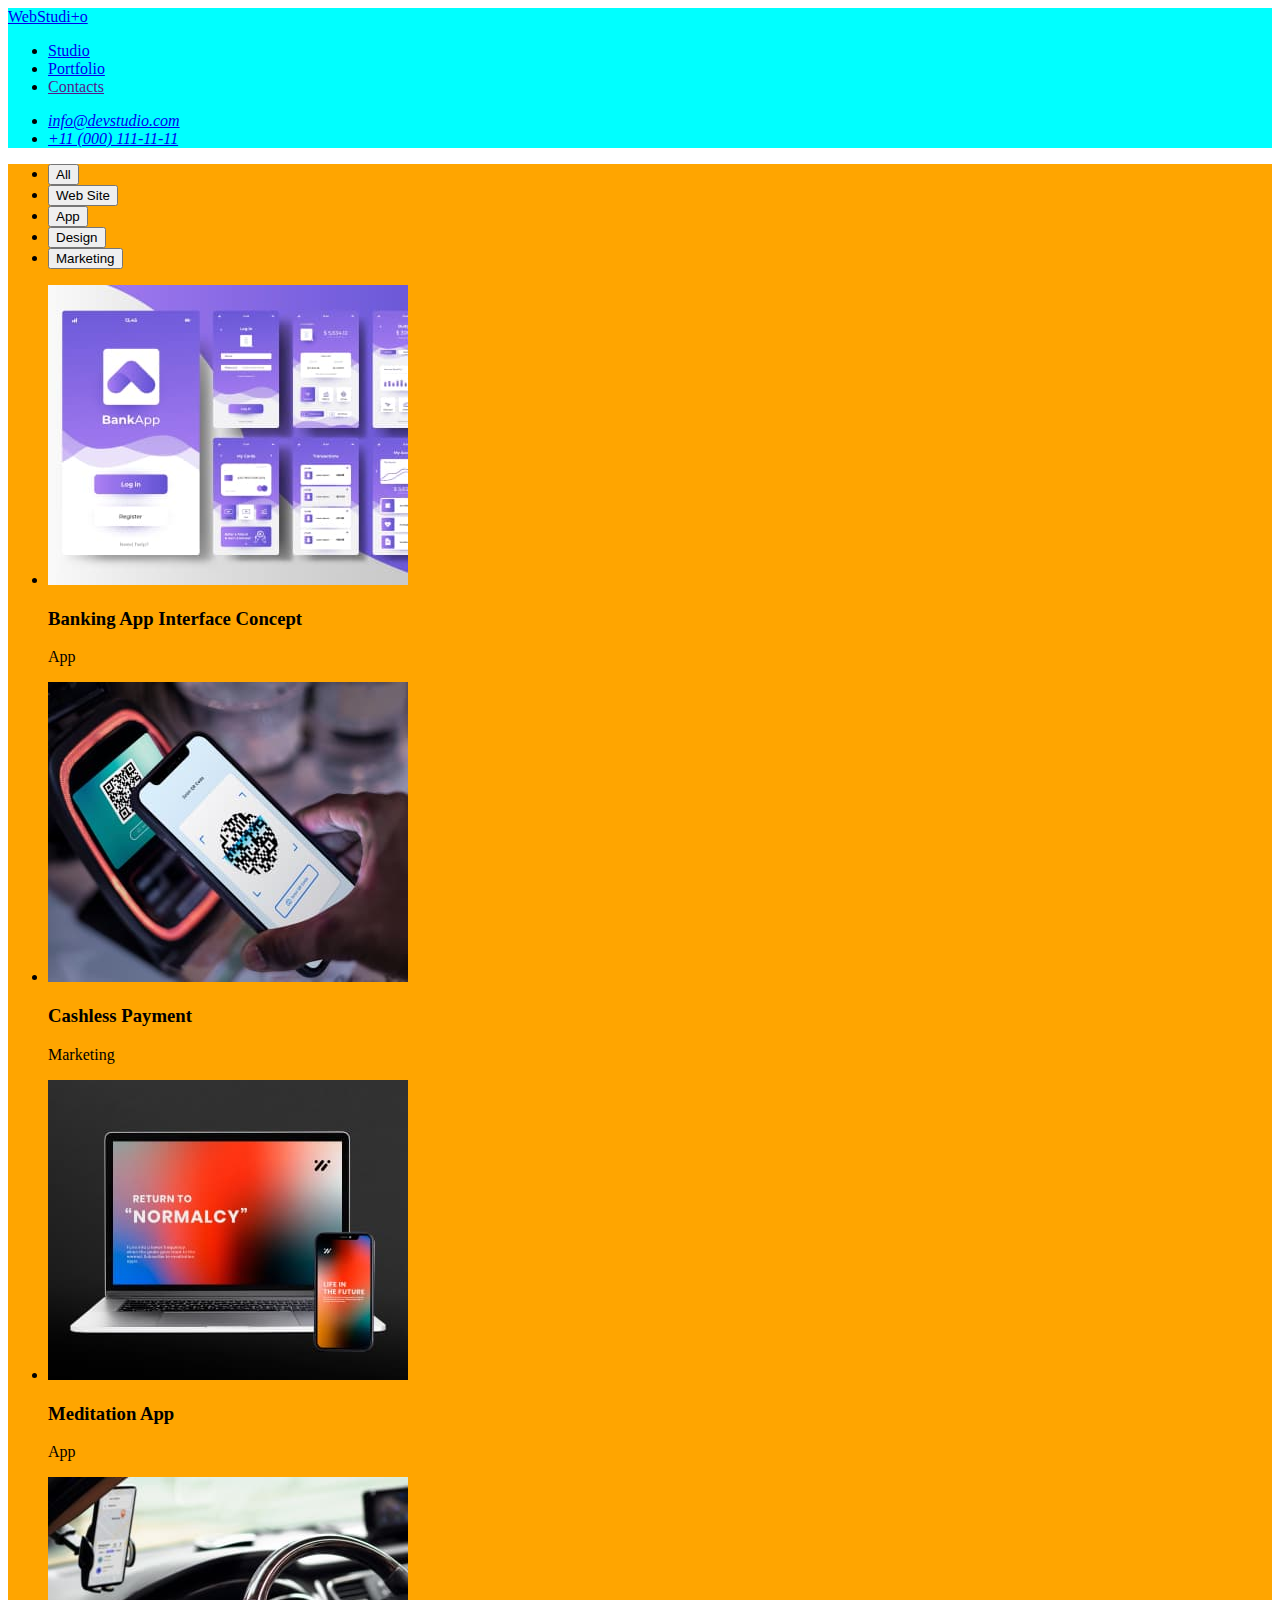
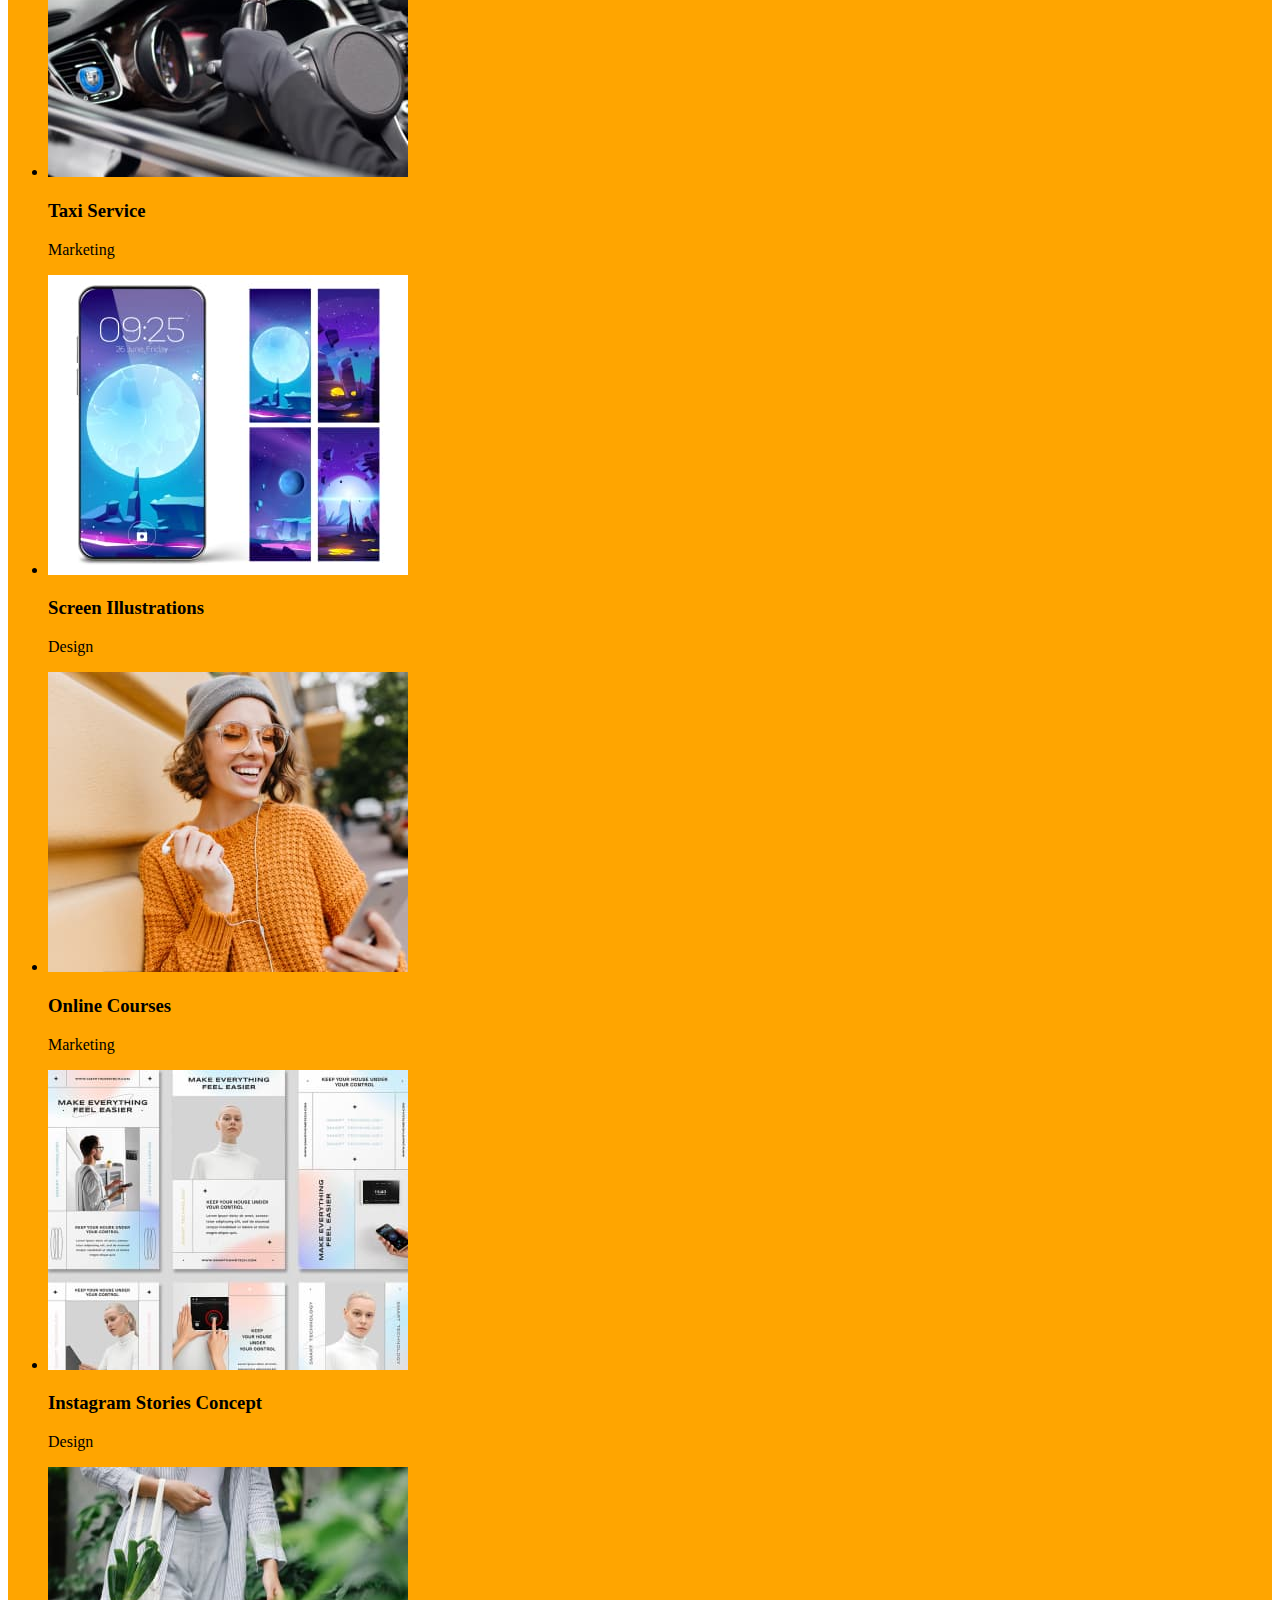
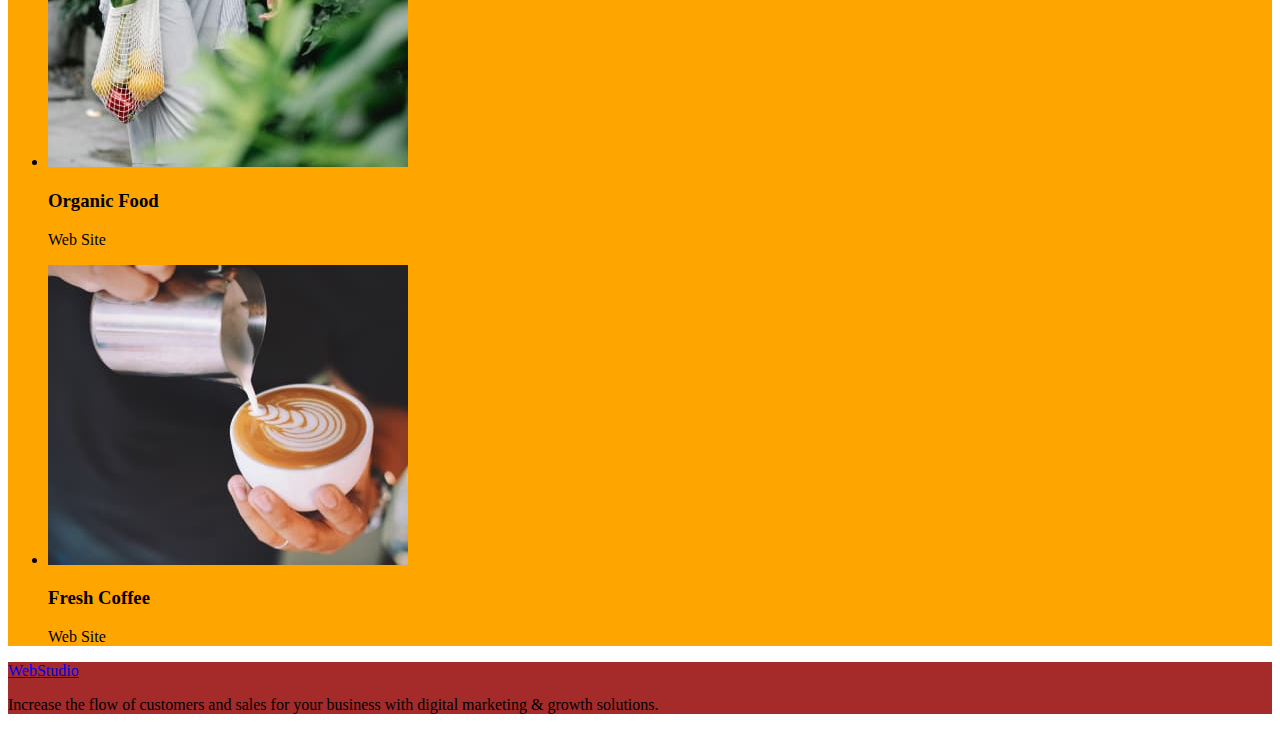
==== portfolio.html @ 4948ae44 "create portfolio.html + folder css" ====
<!DOCTYPE html>
<html lang="en">
  <head>
    <meta charset="UTF-8" />
    <meta name="description" content="digital marketing and growth solutions" />
    <title>Web Studio</title>
    <link rel="stylesheet" href="./css/styles.css" />
  </head>
  <body>
    <header>
      <!-- logo and menu and address -->
      <nav>
        <a href="./index.html">WebStudi+o</a>
        <ul>
          <li>
            <a href="./studio.html">Studio</a>
          </li>
          <li>
            <a href="./portfolio.html">Portfolio</a>
          </li>
          <li>
            <a href="">Contacts</a>
          </li>
        </ul>
      </nav>
      <address>
        <ul>
          <li>
            <a href="mailto:info@devstudio.com">info@devstudio.com</a>
          </li>
          <li>
            <a href="tel:+110001111111">+11 (000) 111-11-11</a>
          </li>
        </ul>
      </address>
    </header>
    <main>
      <section>
        <ul>
          <li>
            <button type="button">All</button>
          </li>
          <li>
            <button type="button">Web Site</button>
          </li>
          <li>
            <button type="button">App</button>
          </li>
          <li>
            <button type="button">Design</button>
          </li>
          <li>
            <button type="button">Marketing</button>
          </li>
        </ul>
      </section>
      <!-- nine project -->
      <section>
        <ul>
          <li>
            <img
              src="./images/portfolio/banking_app_interface_concept.jpg"
              alt="purple interface"
              width="360"
            />
            <h3>Banking App Interface Concept</h3>
            <p>App</p>
          </li>
          <li>
            <img
              src="./images/portfolio/cashless_payment.jpg"
              alt="fingerprint on the screen"
              width="360"
            />
            <h3>Cashless Payment</h3>
            <p>Marketing</p>
          </li>
          <li>
            <img
              src="./images/portfolio/meditation_app.jpg"
              alt="the same website is displayed on both laptops and smartphones"
              width="360"
            />
            <h3>Meditation App</h3>
            <p>App</p>
          </li>
          <li>
            <img
              src="./images/portfolio/taxi_service.jpg"
              alt="hands on the wheel"
              width="360"
            />
            <h3>Taxi Service</h3>
            <p>Marketing</p>
          </li>
          <li>
            <img
              src="./images/portfolio/screen_illustrations.jpg"
              alt="moon wallpaper theme for smartphone"
              width="360"
            />
            <h3>Screen Illustrations</h3>
            <p>Design</p>
          </li>
          <li>
            <img
              src="./images/portfolio/online_courses.jpg"
              alt="the girl communicates through the front camera"
              width="360"
            />
            <h3>Online Courses</h3>
            <p>Marketing</p>
          </li>
          <li>
            <img
              src="./images/portfolio/instagram_stories_concept.jpg"
              alt="six illustrations of one story"
              width="360"
            />
            <h3>Instagram Stories Concept</h3>
            <p>Design</p>
          </li>
          <li>
            <img
              src="./images/portfolio/organic_food.jpg"
              alt="a girl carrying fruits and vegetables in a fanny pack"
              width="360"
            />
            <h3>Organic Food</h3>
            <p>Web Site</p>
          </li>
          <li>
            <img
              src="./images/portfolio/fresh_coffee.jpg"
              alt="drawing a pattern on the coffee with milk"
              width="360"
            />
            <h3>Fresh Coffee</h3>
            <p>Web Site</p>
          </li>
        </ul>
      </section>
    </main>
    <footer>
      <a href="./index.html">WebStudio</a>
      <p>
        Increase the flow of customers and sales for your business with digital
        marketing & growth solutions.
      </p>
    </footer>
  </body>
</html>
---- css/styles.css ----
h1 {
  color: blue;
}
footer {
  background-color: brown;
}
main {
  background-color: orange;
}

header {
  background-color: aqua;
}
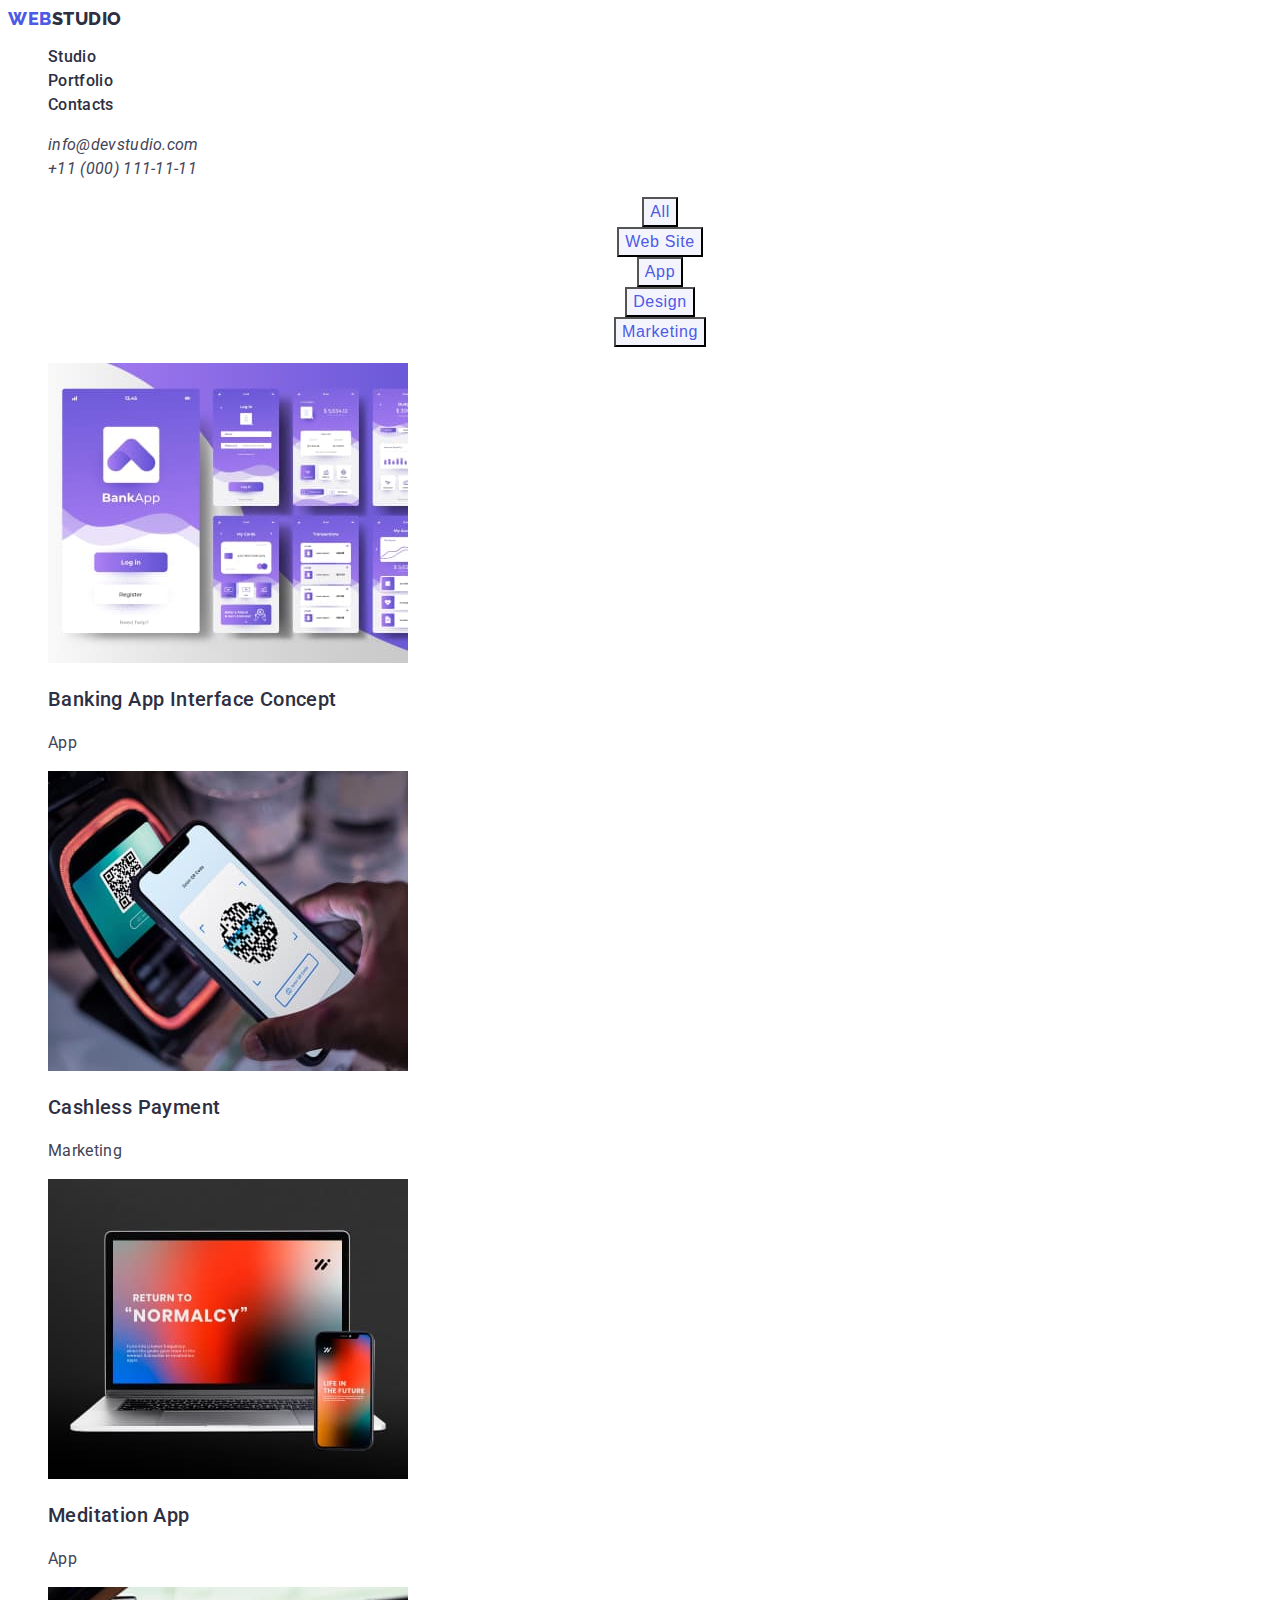
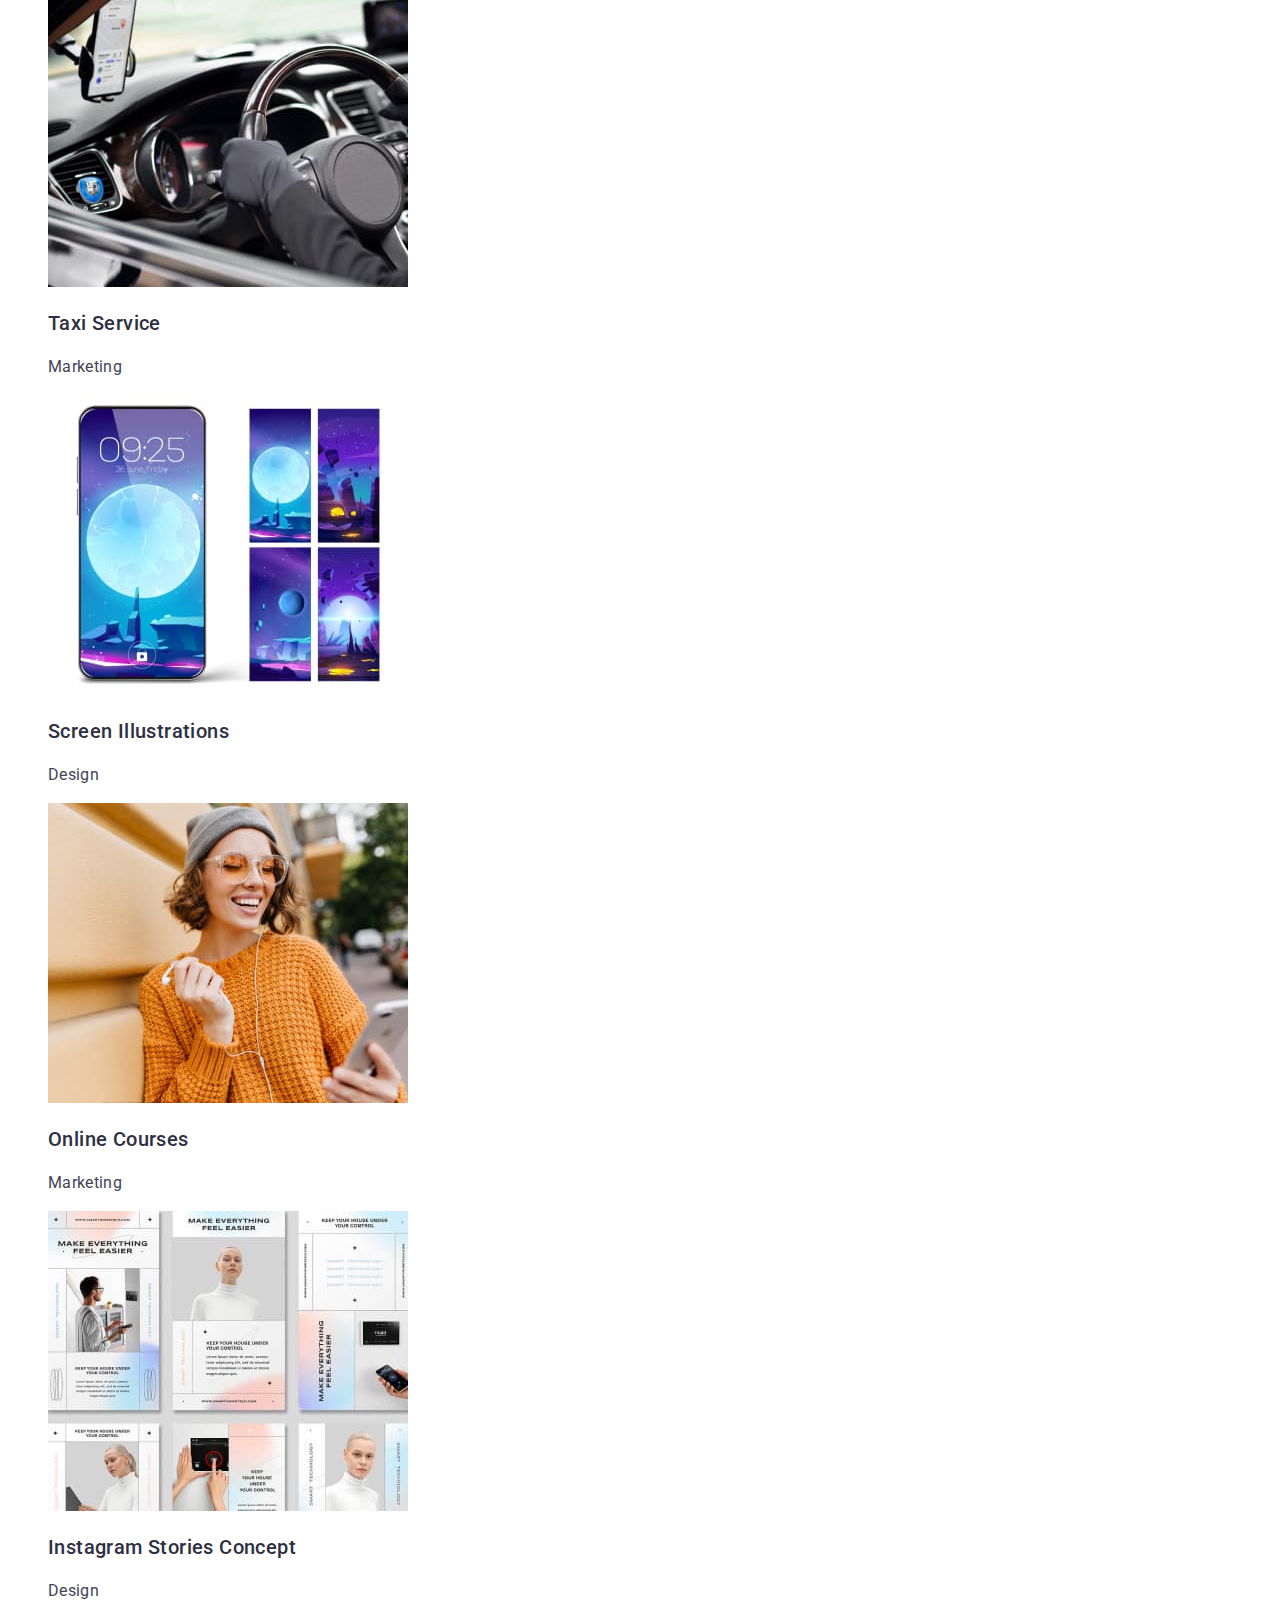
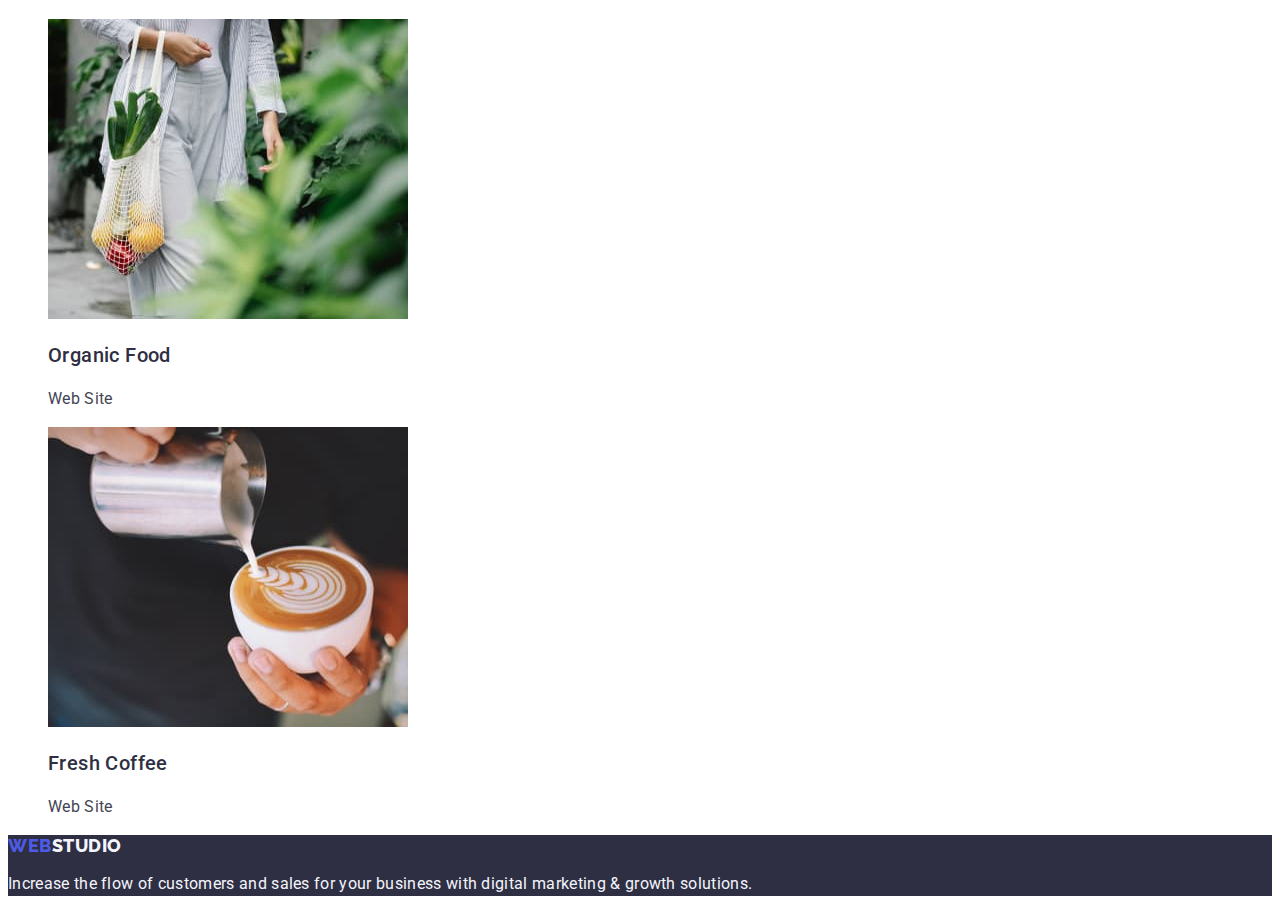
==== commit 761f4f27: "redeployed layout" ====
--- a/portfolio.html
+++ b/portfolio.html
@@ -3,147 +3,183 @@
   <head>
     <meta charset="UTF-8" />
     <meta name="description" content="digital marketing and growth solutions" />
-    <title>Web Studio</title>
+    <link rel="preconnect" href="https://fonts.googleapis.com" />
+    <link rel="preconnect" href="https://fonts.gstatic.com" crossorigin />
+    <link
+      href="https://fonts.googleapis.com/css2?family=Raleway:wght@800&family=Roboto:wght@400;500;700;900&display=swap"
+      rel="stylesheet"
+    />
     <link rel="stylesheet" href="./css/styles.css" />
+    <title>WEBSTUDIO</title>
   </head>
   <body>
     <header>
       <!-- logo and menu and address -->
       <nav>
-        <a href="./index.html">WebStudi+o</a>
-        <ul>
+        <a class="logo" href="./index.html"
+          ><span class="logo-first">WEB</span
+          ><span class="logo-two">STUDIO</span></a
+        >
+        <ul class="menu-title">
           <li>
-            <a href="./studio.html">Studio</a>
+            <a class="menu-studio" href="./studio.html">Studio</a>
           </li>
           <li>
-            <a href="./portfolio.html">Portfolio</a>
+            <a class="menu-portfolio" href="./portfolio.html">Portfolio</a>
           </li>
           <li>
-            <a href="">Contacts</a>
+            <a class="menu-contacts" href="">Contacts</a>
           </li>
         </ul>
       </nav>
       <address>
-        <ul>
+        <ul class="address-title">
           <li>
-            <a href="mailto:info@devstudio.com">info@devstudio.com</a>
+            <a class="address-mail" href="mailto:info@devstudio.com"
+              >info@devstudio.com</a
+            >
           </li>
           <li>
-            <a href="tel:+110001111111">+11 (000) 111-11-11</a>
+            <a class="address-tel" href="tel:+110001111111"
+              >+11 (000) 111-11-11</a
+            >
           </li>
         </ul>
       </address>
     </header>
     <main>
-      <section>
+      <div>
+        <ul class="page-list">
+          <li>
+            <button type="button" class="link">All</button>
+          </li>
+          <li>
+            <button type="button" class="link">Web Site</button>
+          </li>
+          <li>
+            <button type="button" class="link">App</button>
+          </li>
+          <li>
+            <button type="button" class="link">Design</button>
+          </li>
+          <li>
+            <button type="button" class="link">Marketing</button>
+          </li>
+        </ul>
+      </div>
+      <!-- nine project -->
+      <div>
         <ul>
           <li>
-            <button type="button">All</button>
+            <a href="">
+              <img
+                src="./images/portfolio/banking_app_interface_concept.jpg"
+                alt="purple interface"
+                width="360"
+              />
+              <h3 class="main-center-advantages">
+                Banking App Interface Concept
+              </h3>
+              <p class="main-advantage-description">App</p>
+            </a>
           </li>
           <li>
-            <button type="button">Web Site</button>
+            <a href="">
+              <img
+                src="./images/portfolio/cashless_payment.jpg"
+                alt="fingerprint on the screen"
+                width="360"
+              />
+              <h3 class="main-center-advantages">Cashless Payment</h3>
+              <p class="main-advantage-description">Marketing</p>
+            </a>
           </li>
           <li>
-            <button type="button">App</button>
+            <a href="">
+              <img
+                src="./images/portfolio/meditation_app.jpg"
+                alt="the same website is displayed on both laptops and smartphones"
+                width="360"
+              />
+              <h3 class="main-center-advantages">Meditation App</h3>
+              <p class="main-advantage-description">App</p>
+            </a>
           </li>
           <li>
-            <button type="button">Design</button>
+            <a href="">
+              <img
+                src="./images/portfolio/taxi_service.jpg"
+                alt="hands on the wheel"
+                width="360"
+              />
+              <h3 class="main-center-advantages">Taxi Service</h3>
+              <p class="main-advantage-description">Marketing</p>
+            </a>
           </li>
           <li>
-            <button type="button">Marketing</button>
+            <a href="">
+              <img
+                src="./images/portfolio/screen_illustrations.jpg"
+                alt="moon wallpaper theme for smartphone"
+                width="360"
+              />
+              <h3 class="main-center-advantages">Screen Illustrations</h3>
+              <p class="main-advantage-description">Design</p>
+            </a>
+          </li>
+          <li>
+            <a href="">
+              <img
+                src="./images/portfolio/online_courses.jpg"
+                alt="the girl communicates through the front camera"
+                width="360"
+              />
+              <h3 class="main-center-advantages">Online Courses</h3>
+              <p class="main-advantage-description">Marketing</p>
+            </a>
+          </li>
+          <li>
+            <a href="">
+              <img
+                src="./images/portfolio/instagram_stories_concept.jpg"
+                alt="six illustrations of one story"
+                width="360"
+              />
+              <h3 class="main-center-advantages">Instagram Stories Concept</h3>
+              <p class="main-advantage-description">Design</p>
+            </a>
+          </li>
+          <li>
+            <a href="">
+              <img
+                src="./images/portfolio/organic_food.jpg"
+                alt="a girl carrying fruits and vegetables in a fanny pack"
+                width="360"
+              />
+              <h3 class="main-center-advantages">Organic Food</h3>
+              <p class="main-advantage-description">Web Site</p>
+            </a>
+          </li>
+          <li>
+            <a href="">
+              <img
+                src="./images/portfolio/fresh_coffee.jpg"
+                alt="drawing a pattern on the coffee with milk"
+                width="360"
+              />
+              <h3 class="main-center-advantages">Fresh Coffee</h3>
+              <p class="main-advantage-description">Web Site</p>
+            </a>
           </li>
         </ul>
-      </section>
-      <!-- nine project -->
-      <section>
-        <ul>
-          <li>
-            <img
-              src="./images/portfolio/banking_app_interface_concept.jpg"
-              alt="purple interface"
-              width="360"
-            />
-            <h3>Banking App Interface Concept</h3>
-            <p>App</p>
-          </li>
-          <li>
-            <img
-              src="./images/portfolio/cashless_payment.jpg"
-              alt="fingerprint on the screen"
-              width="360"
-            />
-            <h3>Cashless Payment</h3>
-            <p>Marketing</p>
-          </li>
-          <li>
-            <img
-              src="./images/portfolio/meditation_app.jpg"
-              alt="the same website is displayed on both laptops and smartphones"
-              width="360"
-            />
-            <h3>Meditation App</h3>
-            <p>App</p>
-          </li>
-          <li>
-            <img
-              src="./images/portfolio/taxi_service.jpg"
-              alt="hands on the wheel"
-              width="360"
-            />
-            <h3>Taxi Service</h3>
-            <p>Marketing</p>
-          </li>
-          <li>
-            <img
-              src="./images/portfolio/screen_illustrations.jpg"
-              alt="moon wallpaper theme for smartphone"
-              width="360"
-            />
-            <h3>Screen Illustrations</h3>
-            <p>Design</p>
-          </li>
-          <li>
-            <img
-              src="./images/portfolio/online_courses.jpg"
-              alt="the girl communicates through the front camera"
-              width="360"
-            />
-            <h3>Online Courses</h3>
-            <p>Marketing</p>
-          </li>
-          <li>
-            <img
-              src="./images/portfolio/instagram_stories_concept.jpg"
-              alt="six illustrations of one story"
-              width="360"
-            />
-            <h3>Instagram Stories Concept</h3>
-            <p>Design</p>
-          </li>
-          <li>
-            <img
-              src="./images/portfolio/organic_food.jpg"
-              alt="a girl carrying fruits and vegetables in a fanny pack"
-              width="360"
-            />
-            <h3>Organic Food</h3>
-            <p>Web Site</p>
-          </li>
-          <li>
-            <img
-              src="./images/portfolio/fresh_coffee.jpg"
-              alt="drawing a pattern on the coffee with milk"
-              width="360"
-            />
-            <h3>Fresh Coffee</h3>
-            <p>Web Site</p>
-          </li>
-        </ul>
-      </section>
+      </div>
     </main>
     <footer>
-      <a href="./index.html">WebStudio</a>
-      <p>
+      <a class="logo" href="./index.html"
+        ><span class="logo-first">WEB</span
+        ><span class="logo-three">STUDIO</span></a
+      >
+      <p class="bootom-text">
         Increase the flow of customers and sales for your business with digital
         marketing & growth solutions.
       </p>
--- a/css/styles.css
+++ b/css/styles.css
@@ -1,13 +1,170 @@
-h1 {
-  color: blue;
-}
-footer {
-  background-color: brown;
-}
-main {
-  background-color: orange;
+header {
+  background-color: var(--primary-white-color);
 }
 
-header {
-  background-color: aqua;
+body {
+  font-family: "Roboto", sans-serif;
+  color: var(--primary-body-color);
+  background-color: var(--primary-white-color);
 }
+
+footer {
+  background-color: var(--primary-second-brand-color);
+}
+
+ul {
+  list-style-type: none;
+}
+
+a {
+  text-decoration: none;
+}
+
+:root {
+  --primary-first-brand-color: #4d5ae5;
+  --primary-second-brand-color: #2e2f42;
+  --primary-body-color: #434455;
+  --primary-body-cloud: #f4f4fd;
+  --primary-white-color: #fff;
+  --primary-font: "Raleway", sans-serif;
+  --primary-accent-color: #f4f4fd;
+  --secondary-accent-color: #e7e9fc;
+  --active-link-color: #404bbf;
+}
+/* лого в хедере */
+.logo {
+  font-family: var(--primary-font);
+  font-size: 18px;
+  font-weight: 800;
+  line-height: 1.17;
+  letter-spacing: 0.54px;
+}
+
+.logo .logo-first {
+  color: var(--primary-first-brand-color);
+}
+
+.logo .logo-two {
+  color: var(--primary-second-brand-color);
+}
+/* 2 часть в лого в футере */
+.logo .logo-three {
+  color: var(--primary-body-cloud);
+}
+
+/* меню */
+.menu-title {
+  font-size: 16px;
+  font-weight: 500;
+  line-height: 1.5;
+  letter-spacing: 0.32px;
+}
+
+.menu-title .menu-studio,
+.menu-title .menu-portfolio,
+.menu-title .menu-contacts {
+  color: var(--primary-second-brand-color);
+}
+/* адрес */
+.address-title {
+  font-size: 16px;
+  font-weight: 400;
+  line-height: 1.5;
+  letter-spacing: 0.32px;
+}
+
+.address-title .address-mail,
+.address-title .address-tel {
+  color: var(--primary-body-color);
+}
+
+/* оснований контент */
+/* перша секція  привартає  основну увагу та кнопка */
+
+.main-focus {
+  background-color: var(--primary-second-brand-color);
+}
+
+.main-focus .main-focus-text {
+  text-align: center;
+  font-size: 56px;
+  font-weight: 700;
+  line-height: 1.07;
+  letter-spacing: 1.12px;
+  color: var(--primary-white-color);
+}
+
+.main-focus .main-button {
+  text-align: center;
+  color: var(--primary-white-color);
+  background-color: var(--primary-first-brand-color);
+}
+/* 2 секція */
+
+.main-center-advantages {
+  font-size: 20px;
+  font-weight: 500;
+  line-height: 1.2;
+  letter-spacing: 0.4px;
+  color: var(--primary-second-brand-color);
+}
+
+.main-advantage-description {
+  font-size: 16px;
+  font-weight: 400;
+  line-height: 1.5;
+  letter-spacing: 0.32px;
+  color: var(--primary-body-color);
+}
+
+/* 3 секція */
+
+.main-title {
+  text-align: center;
+  text-transform: capitalize;
+  font-size: 36px;
+  font-weight: 700;
+  line-height: 1.11;
+  letter-spacing: 0.72px;
+  color: var(--primary-second-brand-color);
+}
+
+/* 4 секція */
+.main-our-team {
+  background-color: var(--primary-body-cloud);
+  text-align: center;
+}
+
+/* footer */
+.bootom-text {
+  font-size: 16px;
+  font-weight: 400;
+  line-height: 1.5;
+  letter-spacing: 0.32px;
+  color: var(--primary-body-cloud);
+}
+
+/* портфоліо */
+.page-list {
+  text-align: center;
+}
+
+.page-list .link {
+  color: var(--primary-first-brand-color);
+  background-color: var(--primary-accent-color);
+  text-align: center;
+  font-size: 16px;
+  font-weight: 500;
+  line-height: 1.5;
+  letter-spacing: 0.64px;
+}
+
+.page-list .link:hover,
+.page-list .link:focus {
+  background-color: var(--secondary-accent-color);
+}
+
+.page-list .link:active {
+  color: var(--primary-white-color);
+  background-color: var(--active-link-color);
+}
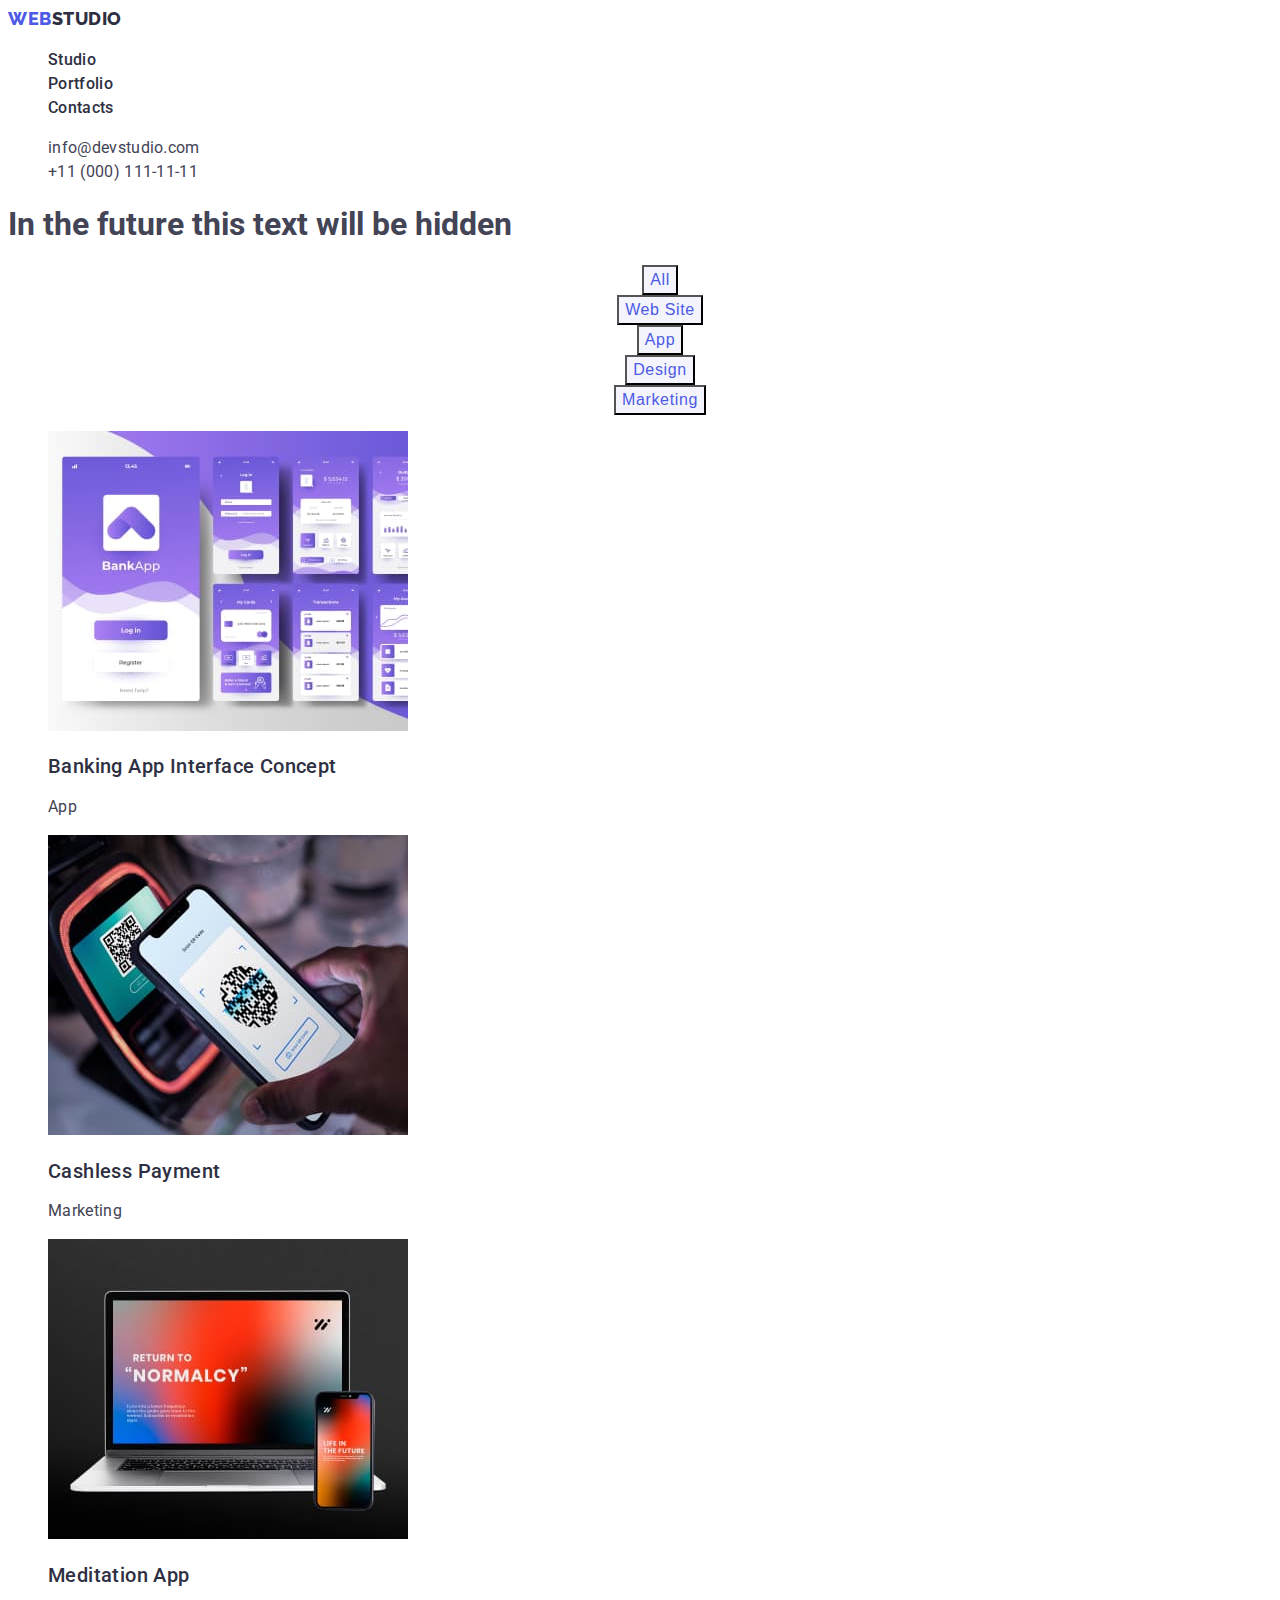
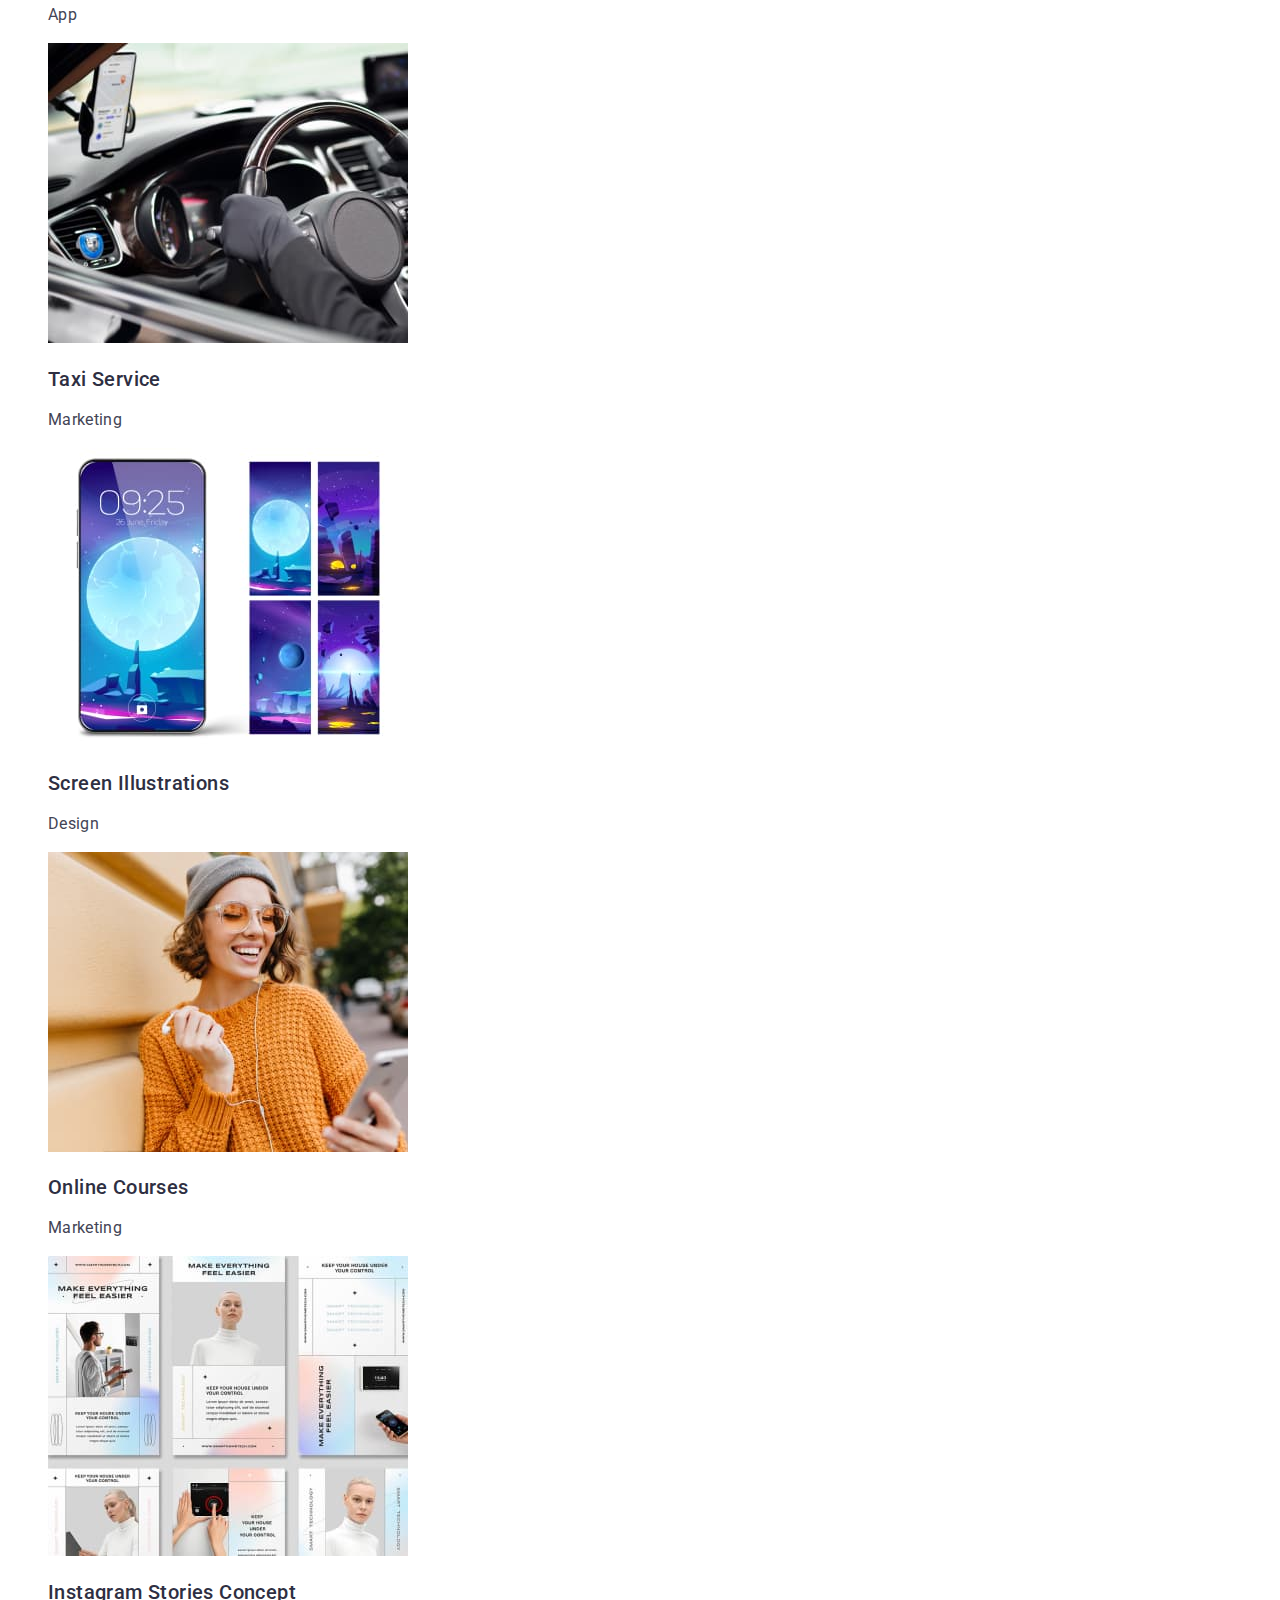
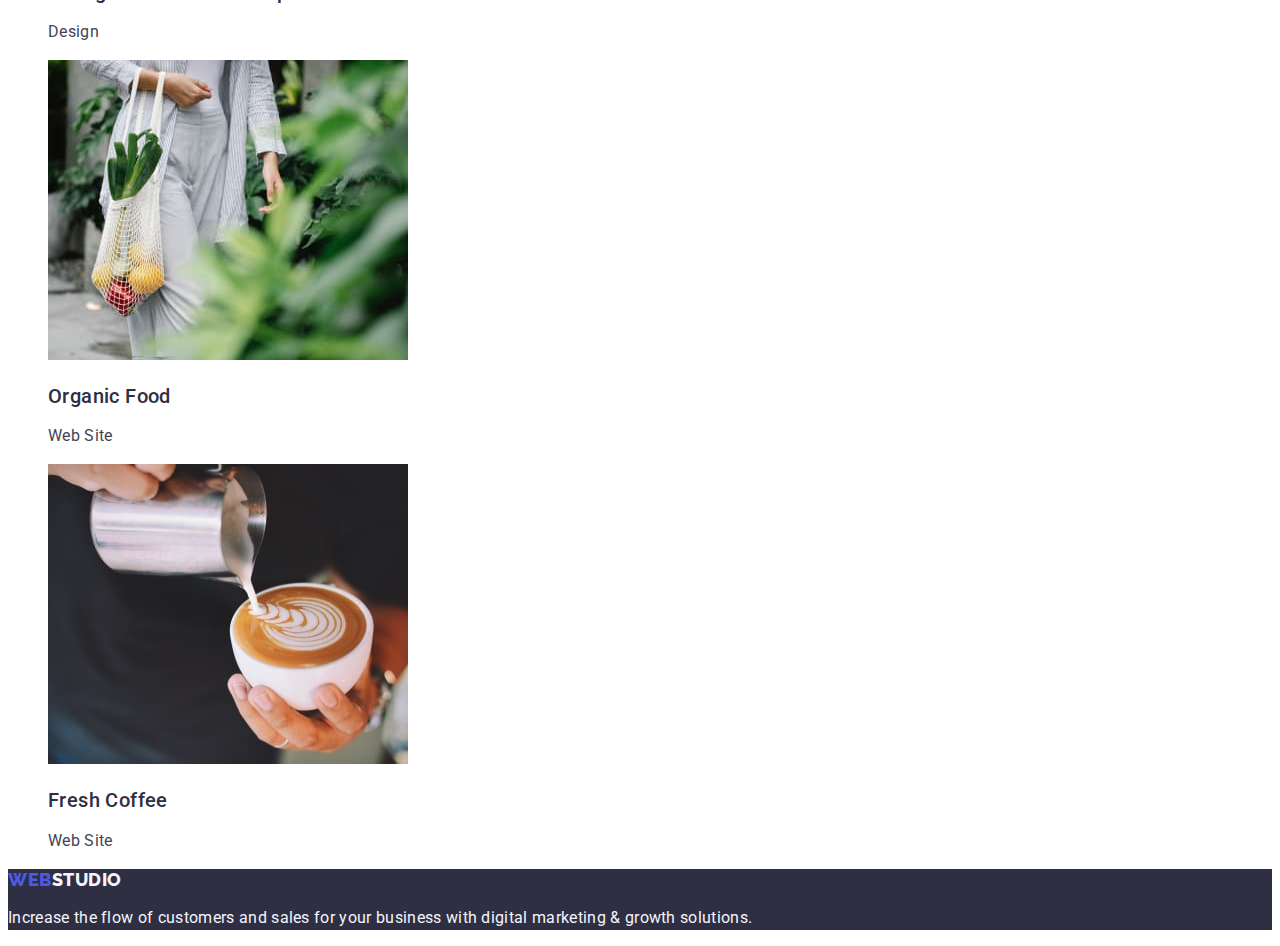
==== commit d69ecb18: "update hw2" ====
--- a/portfolio.html
+++ b/portfolio.html
@@ -3,52 +3,57 @@
   <head>
     <meta charset="UTF-8" />
     <meta name="description" content="digital marketing and growth solutions" />
+    <!-- нормализатор -->
+    <link
+      rel="stylesheet"
+      href="https://necolas.github.io/normalize.css/8.0.1/normalize.css"
+    />
+    <!-- стили шрифтов -->
     <link rel="preconnect" href="https://fonts.googleapis.com" />
     <link rel="preconnect" href="https://fonts.gstatic.com" crossorigin />
     <link
       href="https://fonts.googleapis.com/css2?family=Raleway:wght@800&family=Roboto:wght@400;500;700;900&display=swap"
       rel="stylesheet"
     />
+    <!-- сss -->
     <link rel="stylesheet" href="./css/styles.css" />
     <title>WEBSTUDIO</title>
   </head>
   <body>
     <header>
       <!-- logo and menu and address -->
-      <nav>
+      <nav class="list">
         <a class="logo" href="./index.html"
-          ><span class="logo-first">WEB</span
-          ><span class="logo-two">STUDIO</span></a
+          >WEB<span class="logo-two">STUDIO</span></a
         >
-        <ul class="menu-title">
+        <ul class="list">
           <li>
-            <a class="menu-studio" href="./studio.html">Studio</a>
+            <a href="./index.html" class="link">Studio</a>
           </li>
           <li>
-            <a class="menu-portfolio" href="./portfolio.html">Portfolio</a>
+            <a href="./portfolio.html" class="link">Portfolio</a>
           </li>
           <li>
-            <a class="menu-contacts" href="">Contacts</a>
+            <a href="" class="link">Contacts</a>
           </li>
         </ul>
       </nav>
       <address>
         <ul class="address-title">
           <li>
-            <a class="address-mail" href="mailto:info@devstudio.com"
+            <a href="mailto:info@devstudio.com" class="link"
               >info@devstudio.com</a
             >
           </li>
           <li>
-            <a class="address-tel" href="tel:+110001111111"
-              >+11 (000) 111-11-11</a
-            >
+            <a href="tel:+110001111111" class="link">+11 (000) 111-11-11</a>
           </li>
         </ul>
       </address>
     </header>
     <main>
-      <div>
+      <section>
+        <h1>In the future this text will be hidden</h1>
         <ul class="page-list">
           <li>
             <button type="button" class="link">All</button>
@@ -66,10 +71,9 @@
             <button type="button" class="link">Marketing</button>
           </li>
         </ul>
-      </div>
-      <!-- nine project -->
-      <div>
-        <ul>
+        <!-- nine project -->
+
+        <ul class="list">
           <li>
             <a href="">
               <img
@@ -77,9 +81,9 @@
                 alt="purple interface"
                 width="360"
               />
-              <h3 class="main-center-advantages">
+              <h2 class="main-center-advantages">
                 Banking App Interface Concept
-              </h3>
+              </h2>
               <p class="main-advantage-description">App</p>
             </a>
           </li>
@@ -90,7 +94,7 @@
                 alt="fingerprint on the screen"
                 width="360"
               />
-              <h3 class="main-center-advantages">Cashless Payment</h3>
+              <h2 class="main-center-advantages">Cashless Payment</h2>
               <p class="main-advantage-description">Marketing</p>
             </a>
           </li>
@@ -101,7 +105,7 @@
                 alt="the same website is displayed on both laptops and smartphones"
                 width="360"
               />
-              <h3 class="main-center-advantages">Meditation App</h3>
+              <h2 class="main-center-advantages">Meditation App</h2>
               <p class="main-advantage-description">App</p>
             </a>
           </li>
@@ -112,7 +116,7 @@
                 alt="hands on the wheel"
                 width="360"
               />
-              <h3 class="main-center-advantages">Taxi Service</h3>
+              <h2 class="main-center-advantages">Taxi Service</h2>
               <p class="main-advantage-description">Marketing</p>
             </a>
           </li>
@@ -123,7 +127,7 @@
                 alt="moon wallpaper theme for smartphone"
                 width="360"
               />
-              <h3 class="main-center-advantages">Screen Illustrations</h3>
+              <h2 class="main-center-advantages">Screen Illustrations</h2>
               <p class="main-advantage-description">Design</p>
             </a>
           </li>
@@ -134,7 +138,7 @@
                 alt="the girl communicates through the front camera"
                 width="360"
               />
-              <h3 class="main-center-advantages">Online Courses</h3>
+              <h2 class="main-center-advantages">Online Courses</h2>
               <p class="main-advantage-description">Marketing</p>
             </a>
           </li>
@@ -145,7 +149,7 @@
                 alt="six illustrations of one story"
                 width="360"
               />
-              <h3 class="main-center-advantages">Instagram Stories Concept</h3>
+              <h2 class="main-center-advantages">Instagram Stories Concept</h2>
               <p class="main-advantage-description">Design</p>
             </a>
           </li>
@@ -156,7 +160,7 @@
                 alt="a girl carrying fruits and vegetables in a fanny pack"
                 width="360"
               />
-              <h3 class="main-center-advantages">Organic Food</h3>
+              <h2 class="main-center-advantages">Organic Food</h2>
               <p class="main-advantage-description">Web Site</p>
             </a>
           </li>
@@ -167,17 +171,16 @@
                 alt="drawing a pattern on the coffee with milk"
                 width="360"
               />
-              <h3 class="main-center-advantages">Fresh Coffee</h3>
+              <h2 class="main-center-advantages">Fresh Coffee</h2>
               <p class="main-advantage-description">Web Site</p>
             </a>
           </li>
         </ul>
-      </div>
+      </section>
     </main>
     <footer>
       <a class="logo" href="./index.html"
-        ><span class="logo-first">WEB</span
-        ><span class="logo-three">STUDIO</span></a
+        >WEB<span class="logo-three">STUDIO</span></a
       >
       <p class="bootom-text">
         Increase the flow of customers and sales for your business with digital
--- a/css/styles.css
+++ b/css/styles.css
@@ -33,15 +33,13 @@
 }
 /* лого в хедере */
 .logo {
+  color: var(--primary-first-brand-color);
   font-family: var(--primary-font);
   font-size: 18px;
   font-weight: 800;
   line-height: 1.17;
   letter-spacing: 0.54px;
-}
-
-.logo .logo-first {
-  color: var(--primary-first-brand-color);
+  text-transform: uppercase;
 }
 
 .logo .logo-two {
@@ -53,29 +51,40 @@
 }
 
 /* меню */
-.menu-title {
+.list {
   font-size: 16px;
   font-weight: 500;
   line-height: 1.5;
   letter-spacing: 0.32px;
 }
 
-.menu-title .menu-studio,
-.menu-title .menu-portfolio,
-.menu-title .menu-contacts {
+.list .link {
   color: var(--primary-second-brand-color);
 }
+.list .link:hover,
+.list .link:focus,
+.list .link:active {
+  color: var(--active-link-color);
+}
+
 /* адрес */
 .address-title {
+  font-style: normal;
   font-size: 16px;
   font-weight: 400;
   line-height: 1.5;
   letter-spacing: 0.32px;
 }
 
-.address-title .address-mail,
-.address-title .address-tel {
+.address-title .link,
+.address-title .link {
   color: var(--primary-body-color);
+}
+
+.address-title .link:hover,
+.address-title .link:focus,
+.address-title .link:active {
+  color: var(--active-link-color);
 }
 
 /* оснований контент */
@@ -98,6 +107,16 @@
   text-align: center;
   color: var(--primary-white-color);
   background-color: var(--primary-first-brand-color);
+  font-size: 16px;
+  font-weight: 500;
+  line-height: 1.5;
+  letter-spacing: 0.64px;
+}
+
+.main-focus .main-button:hover,
+.main-focus .main-button:focus,
+.main-focus .main-button:active {
+  background-color: var(--active-link-color);
 }
 /* 2 секція */
 
@@ -135,6 +154,10 @@
   text-align: center;
 }
 
+.our-team-list {
+  background-color: var(--primary-white-color);
+}
+
 /* footer */
 .bootom-text {
   font-size: 16px;
@@ -146,6 +169,7 @@
 
 /* портфоліо */
 .page-list {
+  list-style: none;
   text-align: center;
 }
 
@@ -157,10 +181,12 @@
   font-weight: 500;
   line-height: 1.5;
   letter-spacing: 0.64px;
+  cursor: pointer;
 }
 
 .page-list .link:hover,
 .page-list .link:focus {
+  color: var(--primary-white-color);
   background-color: var(--secondary-accent-color);
 }
 
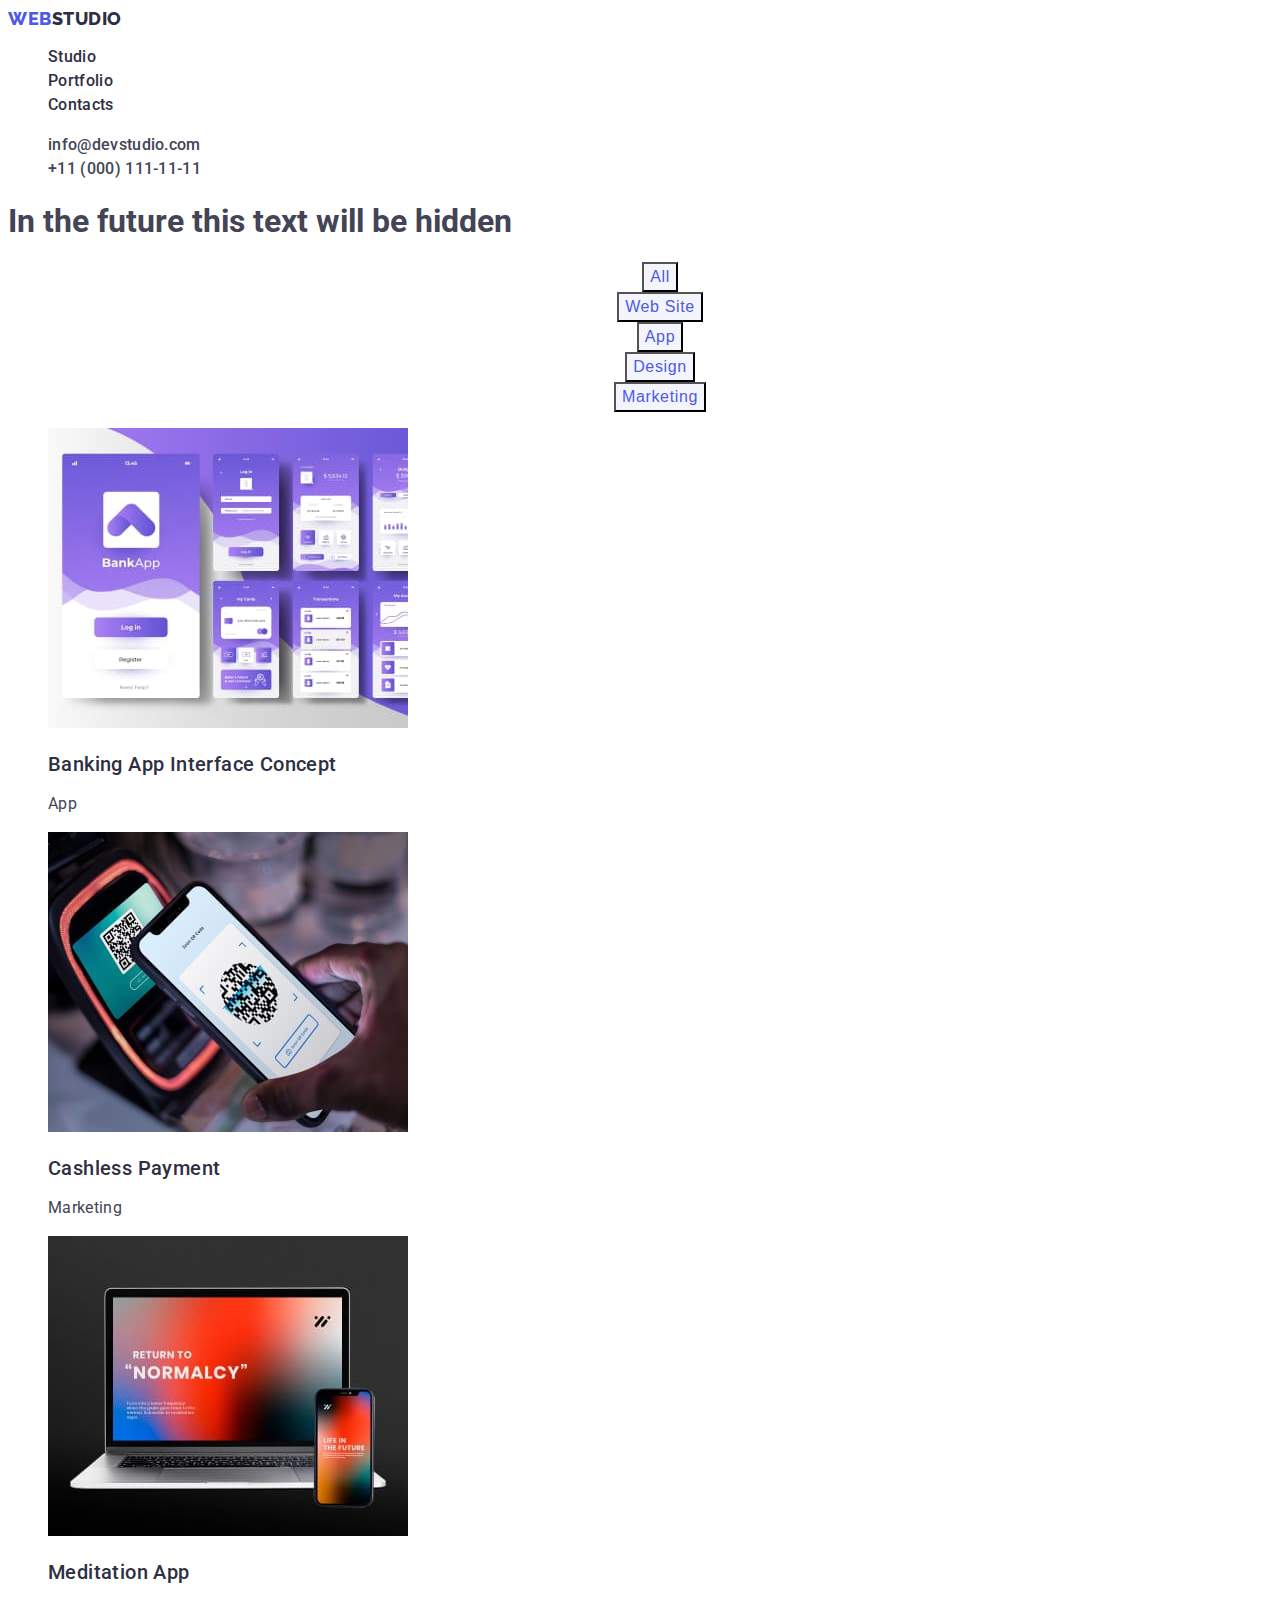
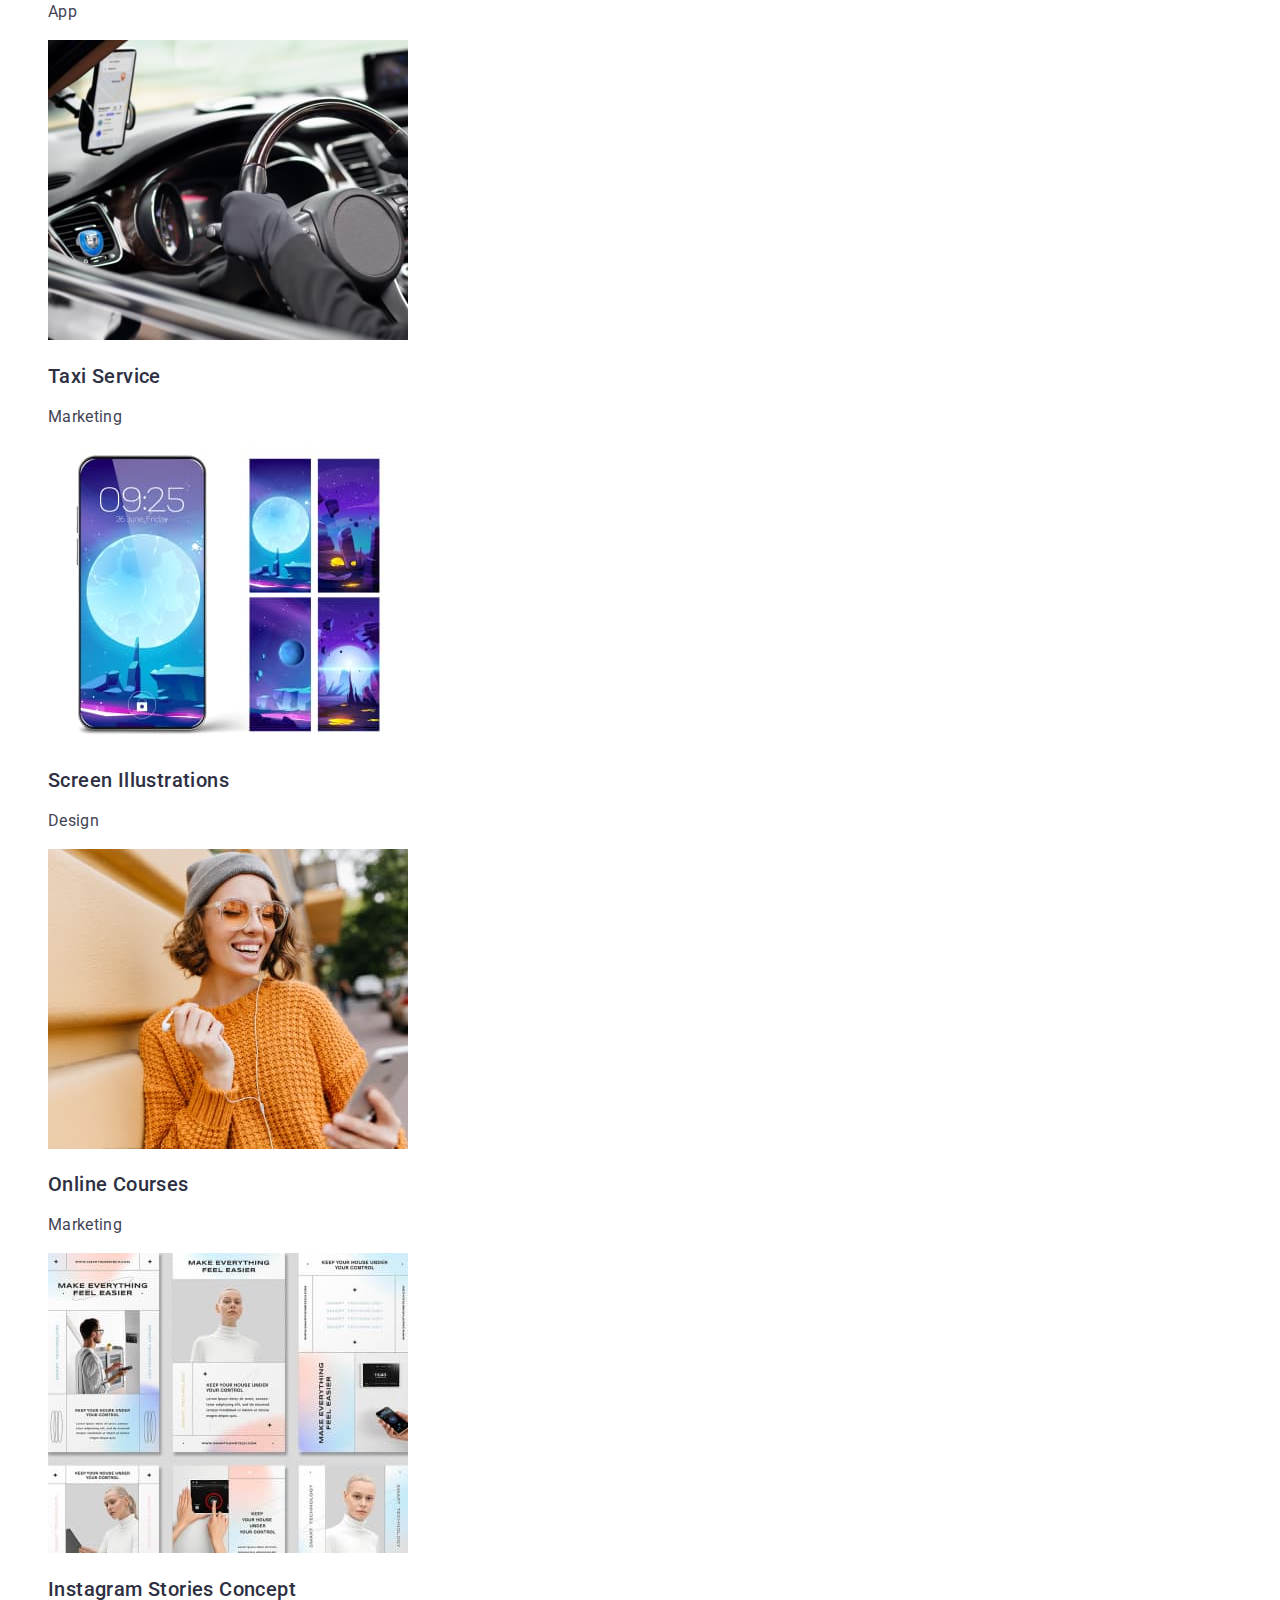
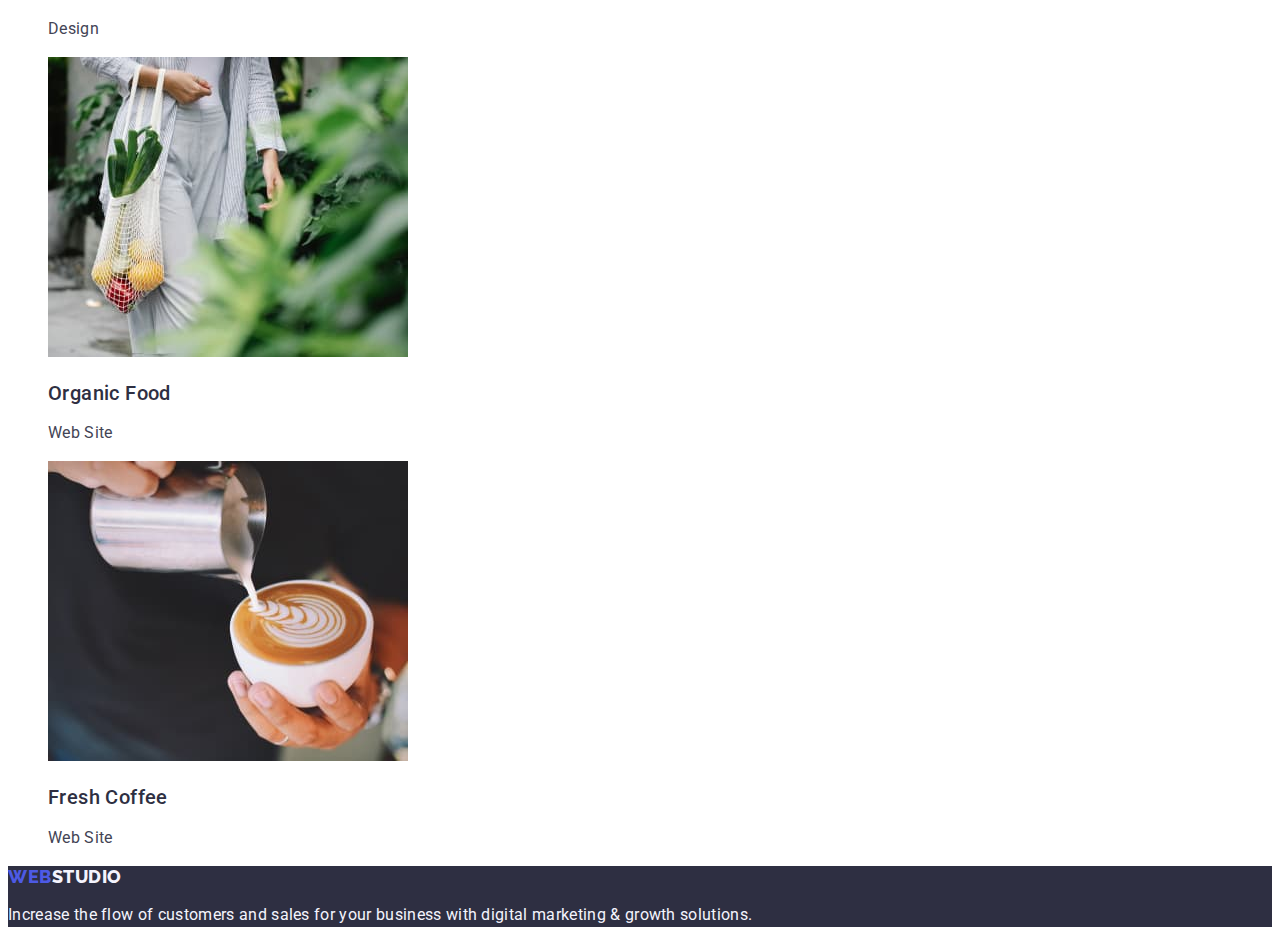
==== commit 8f4f1a6a: "up" ====
--- a/portfolio.html
+++ b/portfolio.html
@@ -22,9 +22,9 @@
   <body>
     <header>
       <!-- logo and menu and address -->
-      <nav class="list">
-        <a class="logo" href="./index.html"
-          >WEB<span class="logo-two">STUDIO</span></a
+      <nav>
+        <a class="logo link" href="./index.html"
+          >Web<span class="logo-two">Studio</span></a
         >
         <ul class="list">
           <li>
@@ -38,8 +38,8 @@
           </li>
         </ul>
       </nav>
-      <address>
-        <ul class="address-title">
+      <address class="address-title">
+        <ul class="list">
           <li>
             <a href="mailto:info@devstudio.com" class="link"
               >info@devstudio.com</a
@@ -54,20 +54,20 @@
     <main>
       <section>
         <h1>In the future this text will be hidden</h1>
-        <ul class="page-list">
-          <li>
+        <ul class="list">
+          <li class="page-list">
             <button type="button" class="link">All</button>
           </li>
-          <li>
+          <li class="page-list">
             <button type="button" class="link">Web Site</button>
           </li>
-          <li>
+          <li class="page-list">
             <button type="button" class="link">App</button>
           </li>
-          <li>
+          <li class="page-list">
             <button type="button" class="link">Design</button>
           </li>
-          <li>
+          <li class="page-list">
             <button type="button" class="link">Marketing</button>
           </li>
         </ul>
@@ -75,7 +75,7 @@
 
         <ul class="list">
           <li>
-            <a href="">
+            <a class="link" href="">
               <img
                 src="./images/portfolio/banking_app_interface_concept.jpg"
                 alt="purple interface"
@@ -88,7 +88,7 @@
             </a>
           </li>
           <li>
-            <a href="">
+            <a class="link" href="">
               <img
                 src="./images/portfolio/cashless_payment.jpg"
                 alt="fingerprint on the screen"
@@ -99,7 +99,7 @@
             </a>
           </li>
           <li>
-            <a href="">
+            <a class="link" href="">
               <img
                 src="./images/portfolio/meditation_app.jpg"
                 alt="the same website is displayed on both laptops and smartphones"
@@ -110,7 +110,7 @@
             </a>
           </li>
           <li>
-            <a href="">
+            <a class="link" href="">
               <img
                 src="./images/portfolio/taxi_service.jpg"
                 alt="hands on the wheel"
@@ -121,7 +121,7 @@
             </a>
           </li>
           <li>
-            <a href="">
+            <a class="link" href="">
               <img
                 src="./images/portfolio/screen_illustrations.jpg"
                 alt="moon wallpaper theme for smartphone"
@@ -132,7 +132,7 @@
             </a>
           </li>
           <li>
-            <a href="">
+            <a class="link" href="">
               <img
                 src="./images/portfolio/online_courses.jpg"
                 alt="the girl communicates through the front camera"
@@ -143,7 +143,7 @@
             </a>
           </li>
           <li>
-            <a href="">
+            <a class="link" href="">
               <img
                 src="./images/portfolio/instagram_stories_concept.jpg"
                 alt="six illustrations of one story"
@@ -154,7 +154,7 @@
             </a>
           </li>
           <li>
-            <a href="">
+            <a class="link" href="">
               <img
                 src="./images/portfolio/organic_food.jpg"
                 alt="a girl carrying fruits and vegetables in a fanny pack"
@@ -165,7 +165,7 @@
             </a>
           </li>
           <li>
-            <a href="">
+            <a class="link" href="">
               <img
                 src="./images/portfolio/fresh_coffee.jpg"
                 alt="drawing a pattern on the coffee with milk"
@@ -178,9 +178,9 @@
         </ul>
       </section>
     </main>
-    <footer>
-      <a class="logo" href="./index.html"
-        >WEB<span class="logo-three">STUDIO</span></a
+    <footer class="bootom-page">
+      <a class="logo link" href="./index.html"
+        >Web<span class="logo-three">Studio</span></a
       >
       <p class="bootom-text">
         Increase the flow of customers and sales for your business with digital
--- a/css/styles.css
+++ b/css/styles.css
@@ -8,15 +8,15 @@
   background-color: var(--primary-white-color);
 }
 
-footer {
+.bootom-page {
   background-color: var(--primary-second-brand-color);
 }
 
-ul {
+.list {
   list-style-type: none;
 }
 
-a {
+.link {
   text-decoration: none;
 }
 
@@ -111,6 +111,7 @@
   font-weight: 500;
   line-height: 1.5;
   letter-spacing: 0.64px;
+  cursor: pointer;
 }
 
 .main-focus .main-button:hover,
@@ -185,11 +186,7 @@
 }
 
 .page-list .link:hover,
-.page-list .link:focus {
-  color: var(--primary-white-color);
-  background-color: var(--secondary-accent-color);
-}
-
+.page-list .link:focus,
 .page-list .link:active {
   color: var(--primary-white-color);
   background-color: var(--active-link-color);
